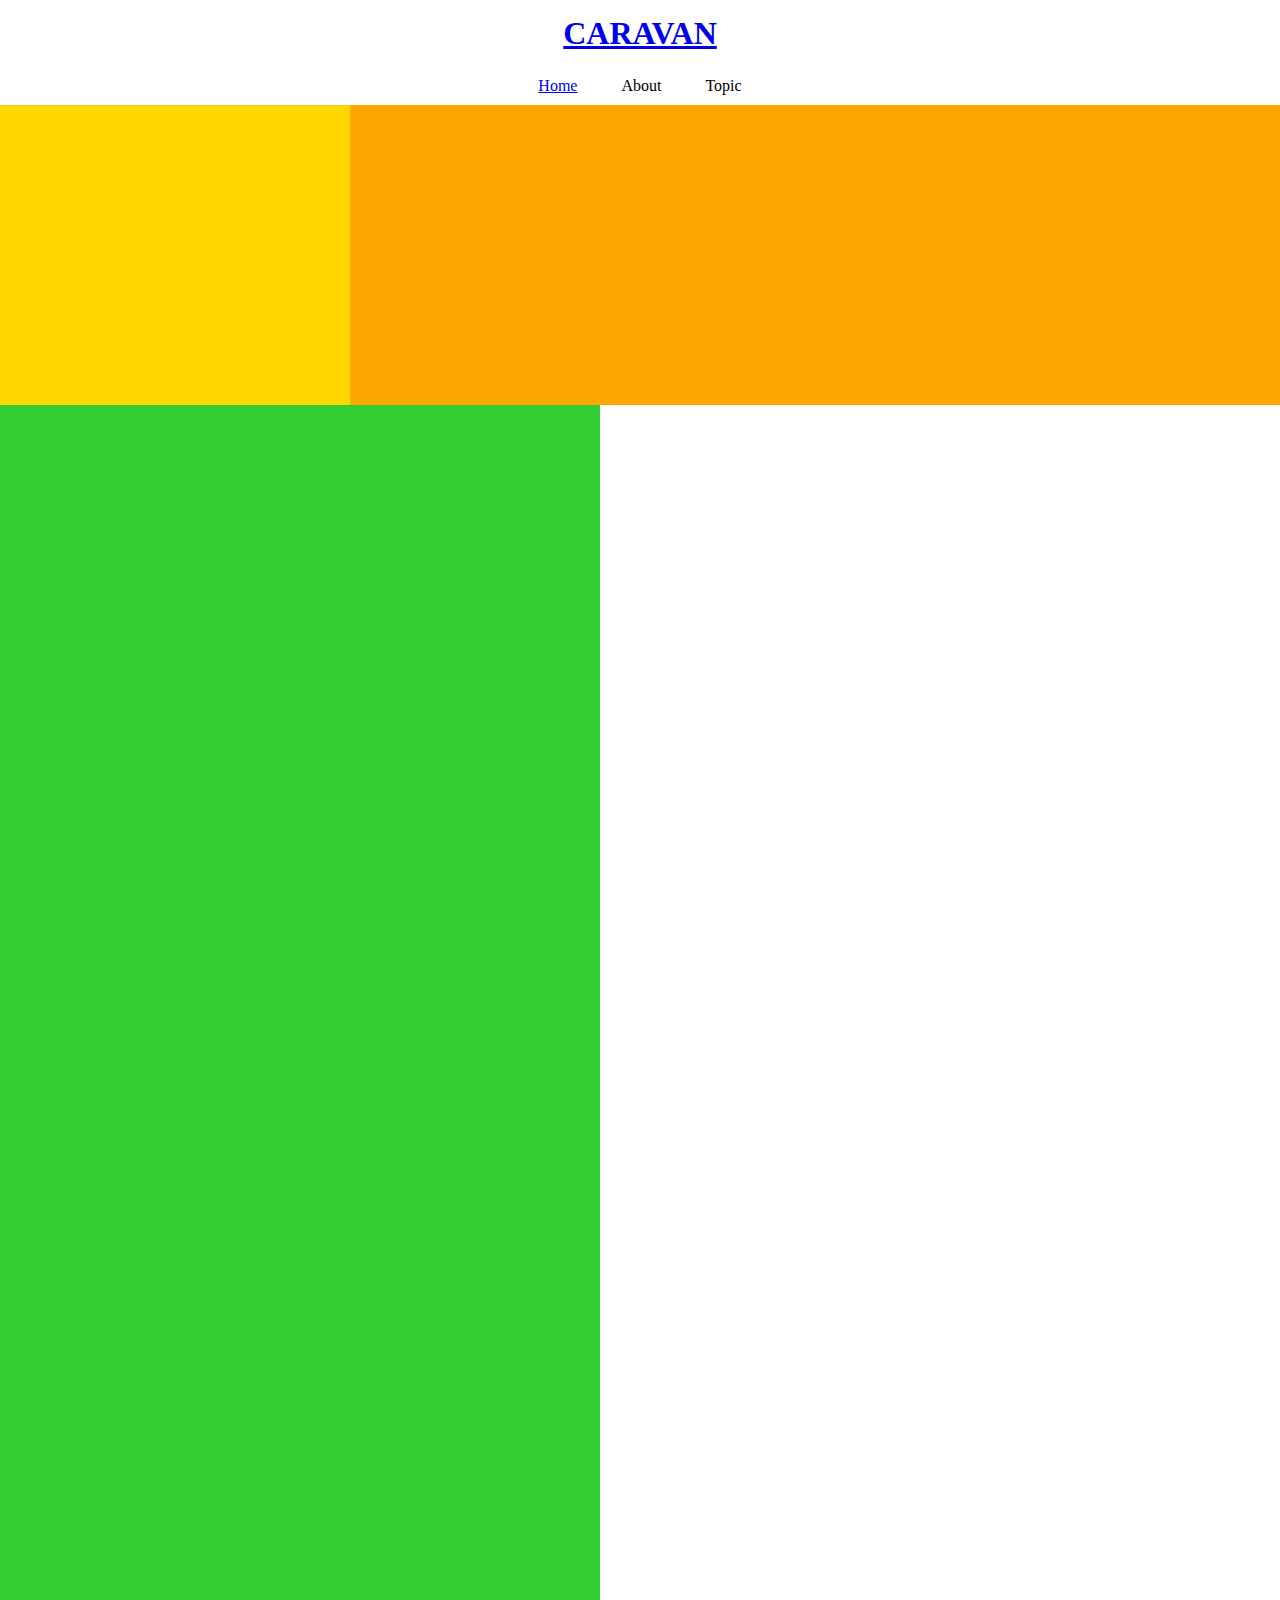
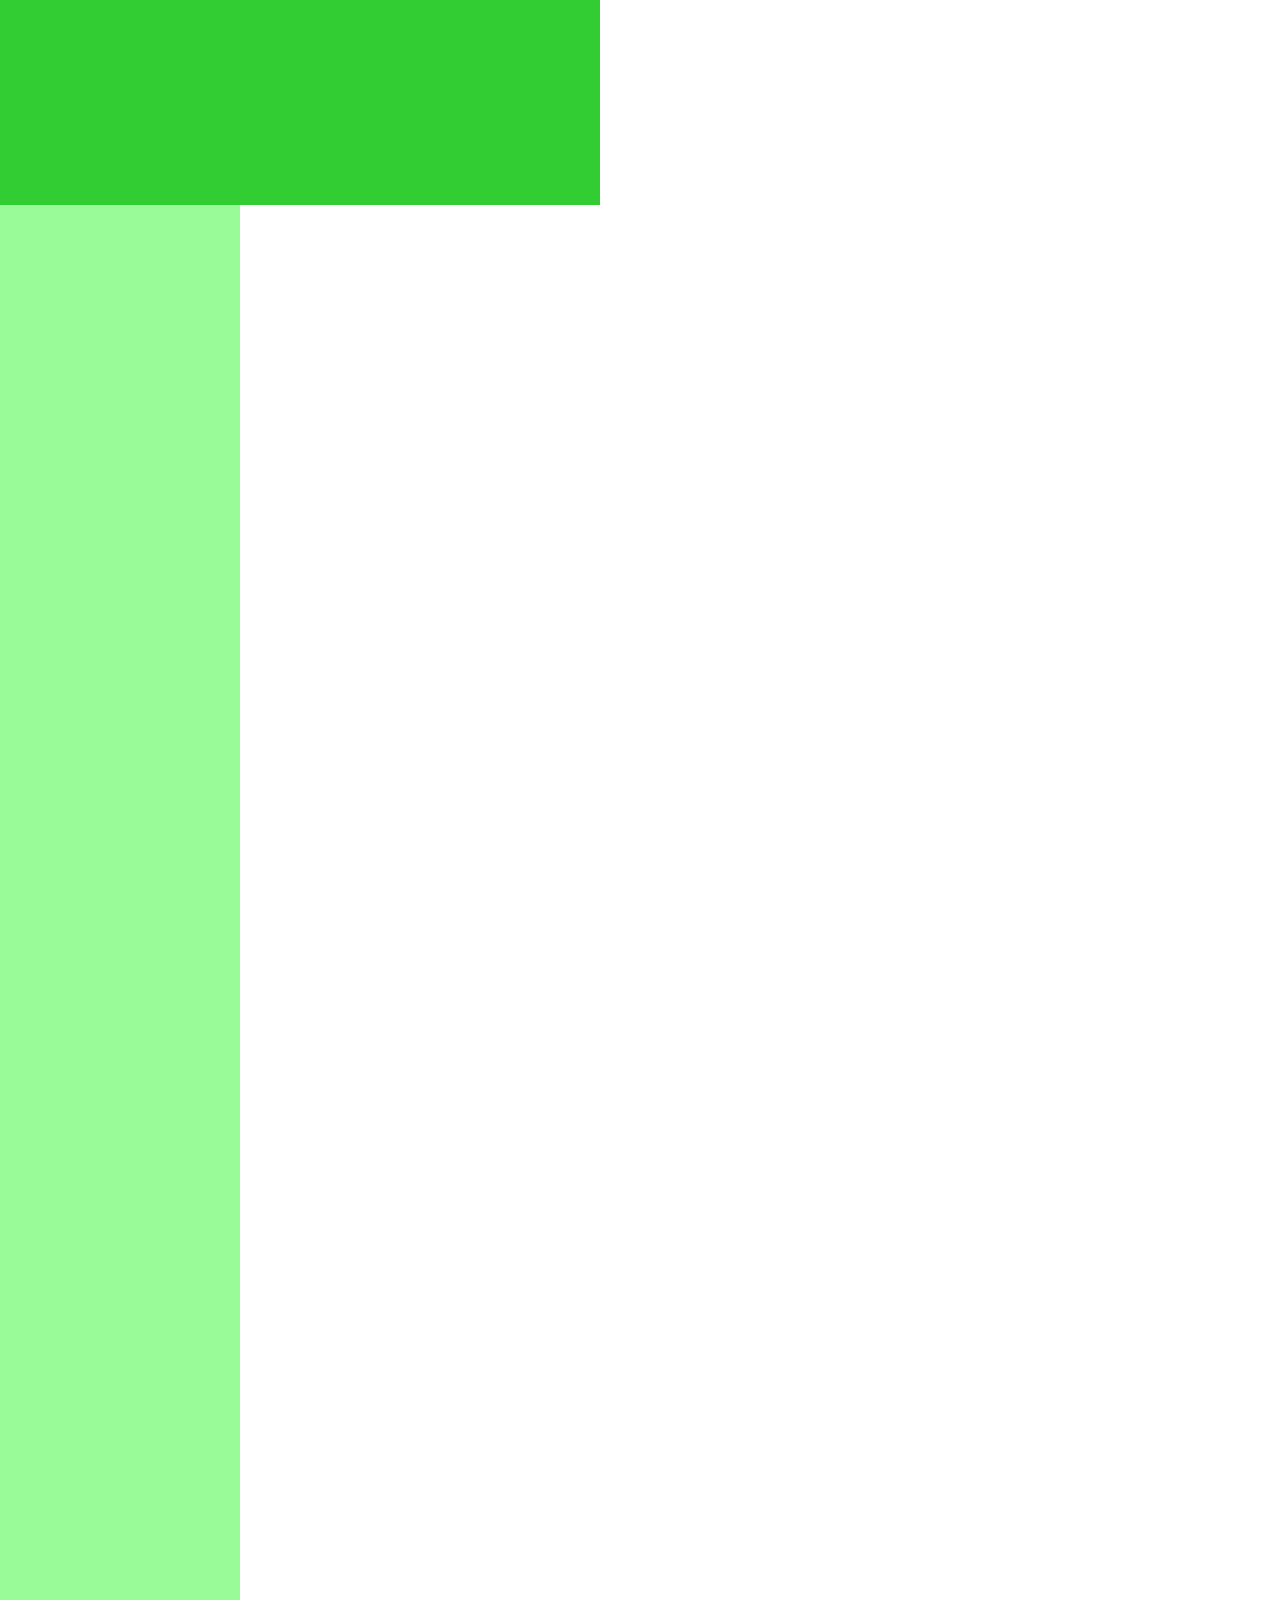
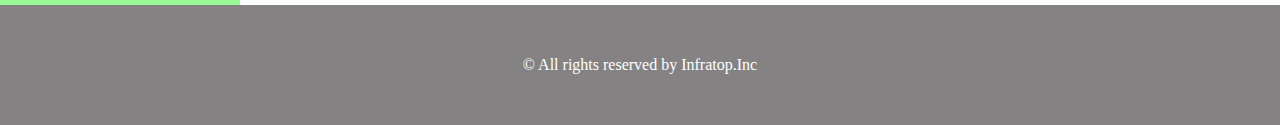
==== caravan/index.html @ 65d50273 "復習" ====
<html lang="ja">
    <head>
        <meta charset="UTF-8" />
         <!-- CSSファイルの読み込み -->
         <link rel="stylesheet" href="style.css" />
         <title>CARAVAN</title>
    </head>

    <body>
        <!-- header -->
        <header>
            <h1 class="heading">
                <a href="index.html">
                    CARAVAN
                </a>
            </h1>
        </header>
       

         <!-- navigation -->
         <nav>
            <ul class="nav-list">
                <li class="nav-list-item">
                    <a href="index.html">Home</a>
                </li>
                <li class="nav-list-item">About</li>
                <li class="nav-list-item">Topic</li>
            </ul>
         </nav>
        <!-- main-visual用のdiv -->
        <div class="main-visual">
        <div class="main-visual-content"></div>
        </div>
        <!-- main用のdiv -->
        <div class="main"></div>
        <div class="blog"></div>
        <div class="sidebar"></div>   
        
        <!-- footer-->
        <footer>
            <p class="footer-text">© All rights reserved by Infratop.Inc</p>
        </footer>
        

    </body>
</html>
---- caravan/style.css ----
*{
    margin: 0;
    padding: 0;
    box-sizing: border-box;
}

header{
        width: 90%; /* 横幅90% */
        padding: 15px 0;
        margin: 0 auto;
        text-align: center;
}

header .heading{/* headerタグ内のheadingクラスにのみ反映される */
                font-size: 32px;
}

.nav-list{
           text-align: center;
           padding: 10px 0;
           margin: 0 auto;
}

.nav-list-item {
                list-style: none;
                display: inline-block;
                margin: 0 20px;
}

.main-visual{
                width: 100%;/* 横幅いっぱい */
                height: 300px;/* 高さ300px */
                background-color: orange;/* 背景色orange */
}

.main-visual-content{
                        width: 350px;/* 横幅350px */
                        height: 300px;/* 親の高さに揃える */
                        background-color: gold;/* 背景色gold */
                    
}

.main{
        width: 840px;/* 横幅いっぱい */
        /* background-color, heightの指定を解除 */
        display: flex;/* Flexboxの利用 */
        justify-content: center;/* 子要素の横並び・中央寄せ */
        margin: 0 auto;
}

.blog{
        width: 600px;/* 横幅600px */
        height: 1400px;/* 高さ1400px */
        background-color: limegreen;/* 背景色limegreen */
}

.sidebar{
    width: 240px;/* 横幅240px */
    height: 1400px;/* 高さ1400px */
    background-color: palegreen;/* 背景色palegreen */
}

footer{
        width: 100%;
        height: 120px;
        text-align: center;
        line-height: 120px;
        background-color: #848282;
}

.footer-text{
        color: #fff;
}
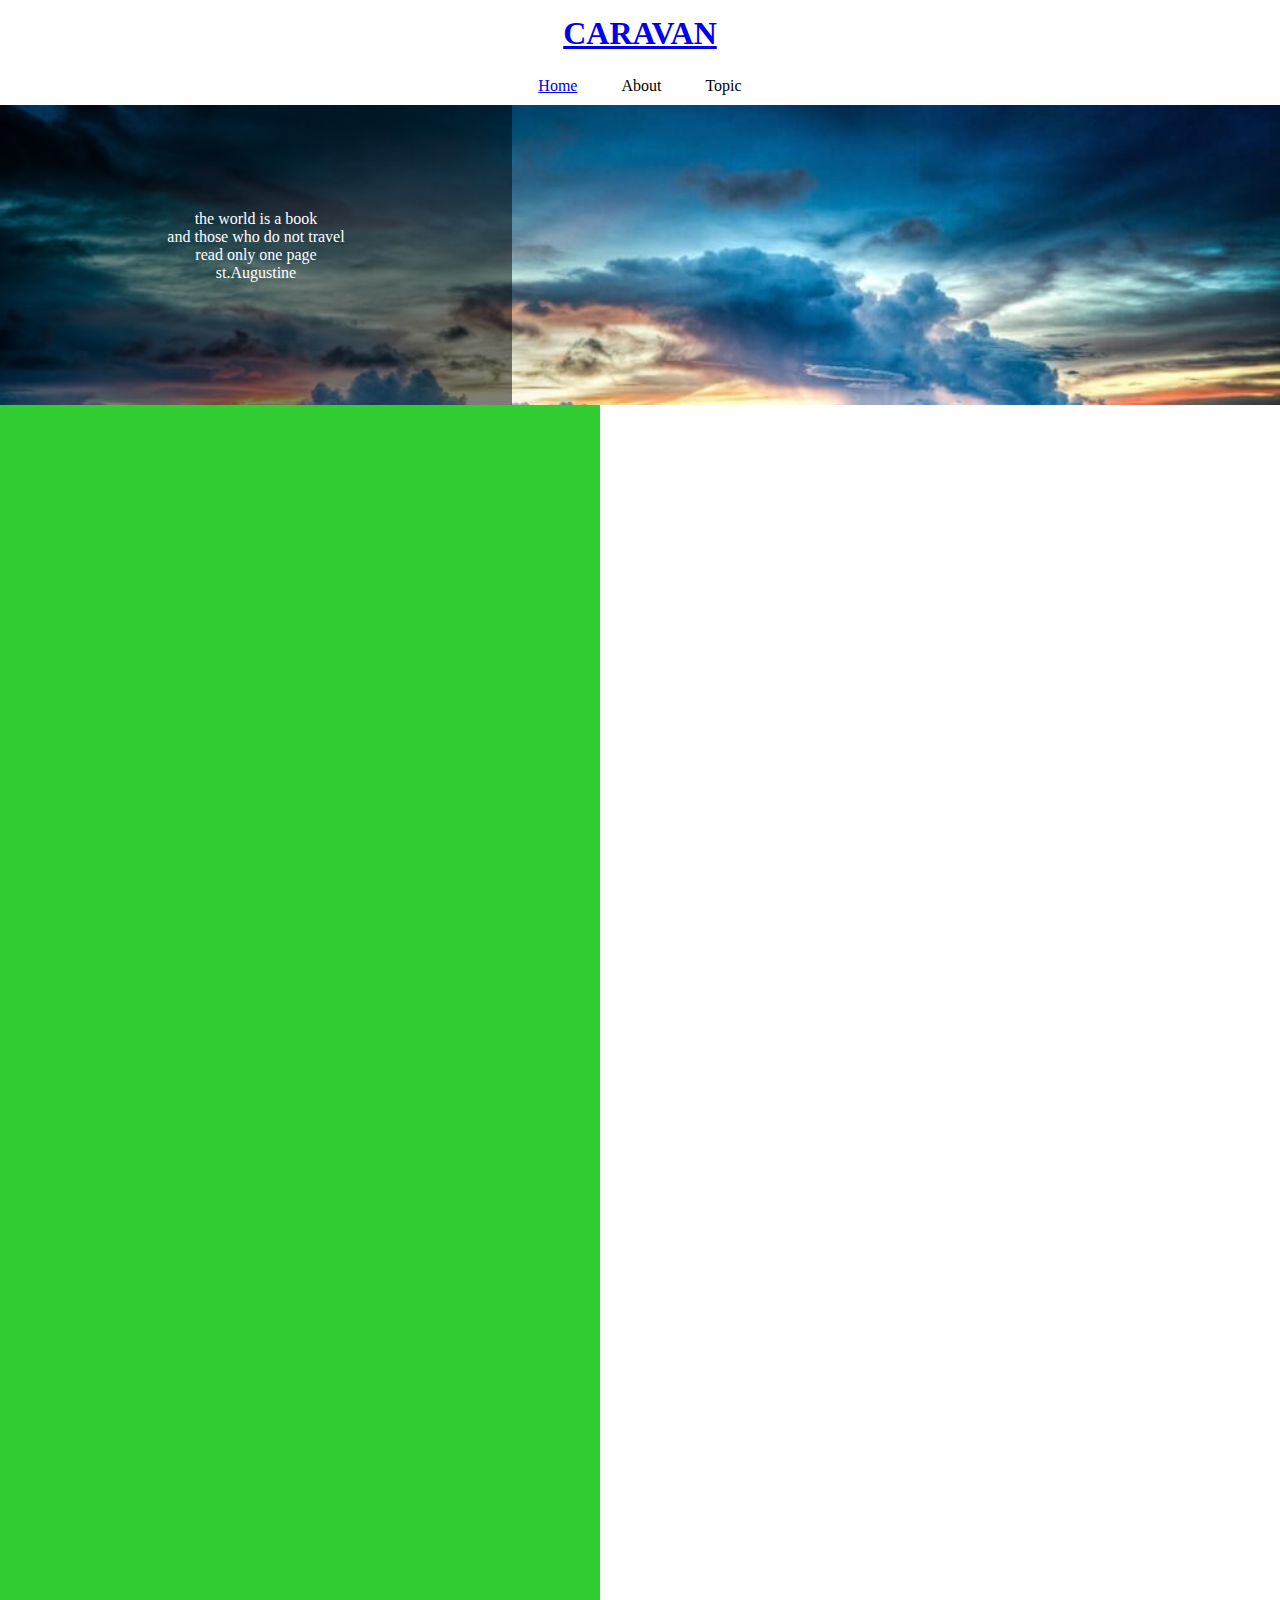
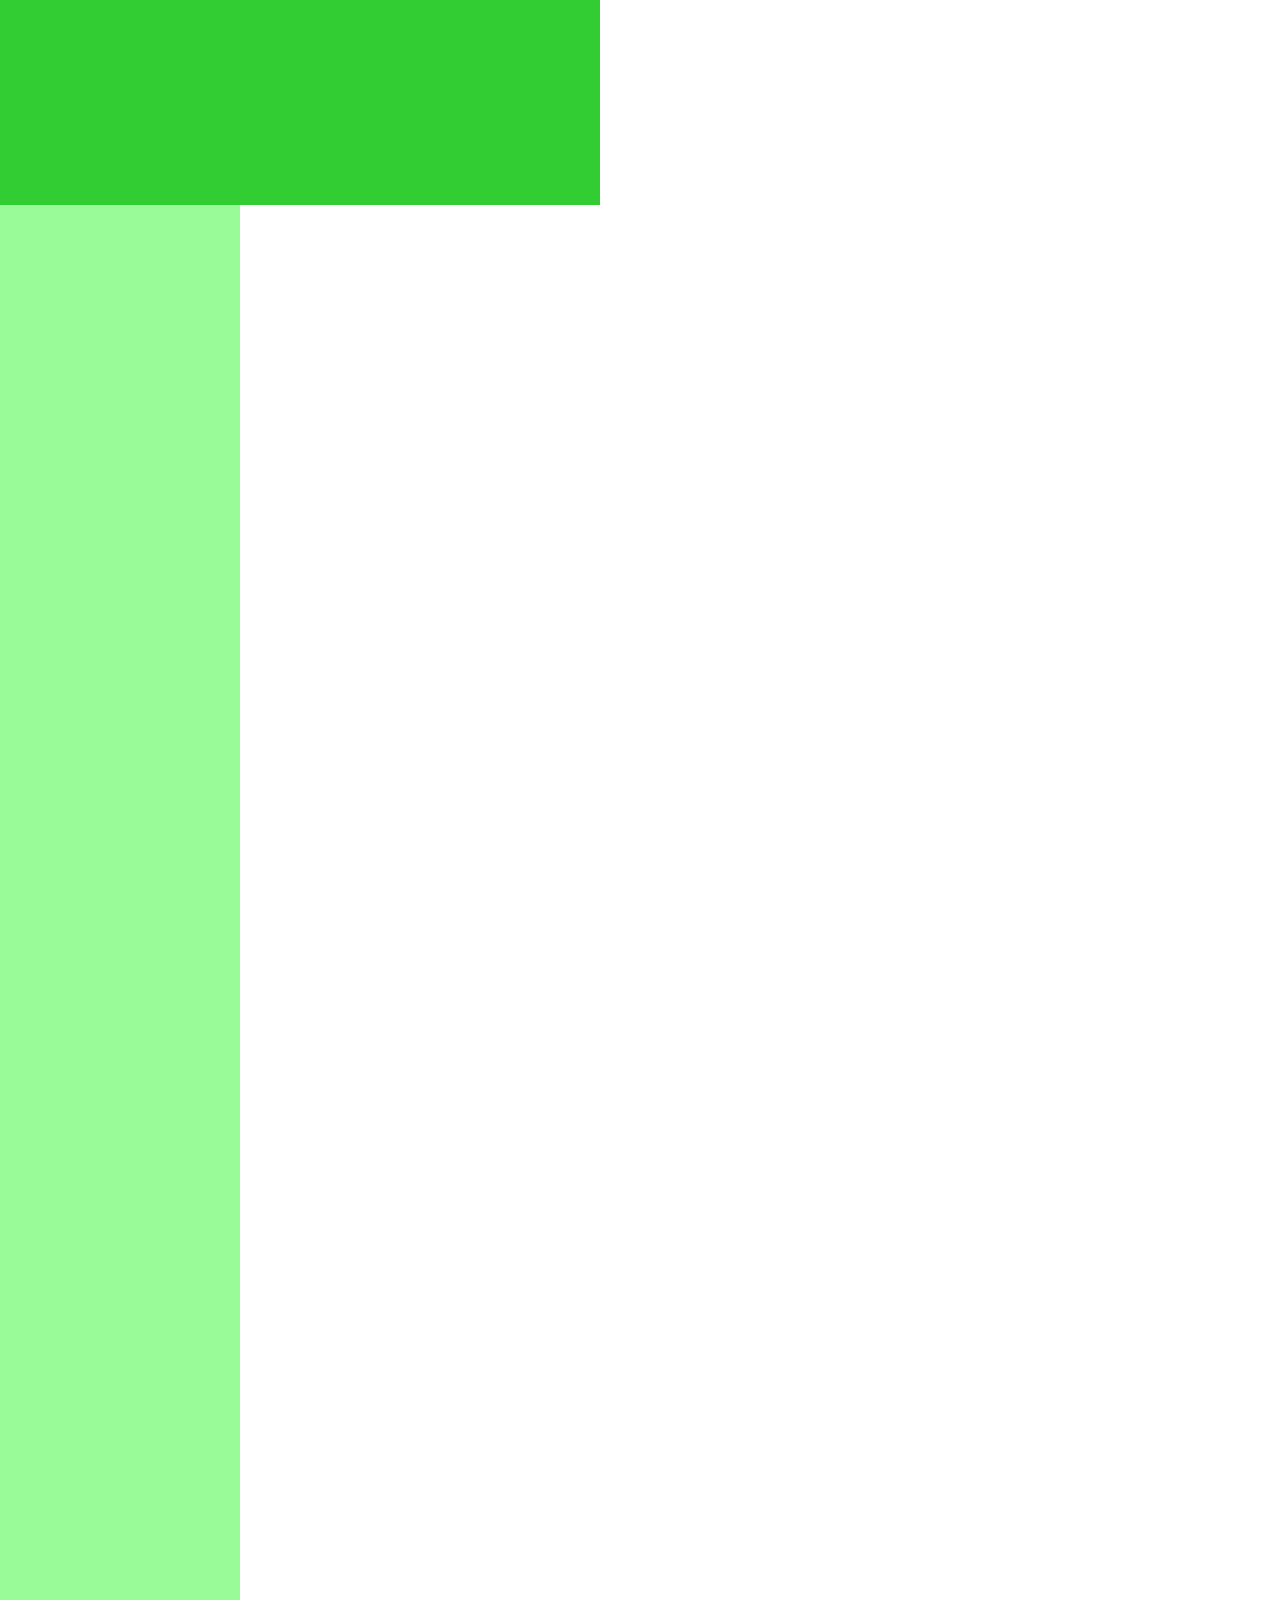
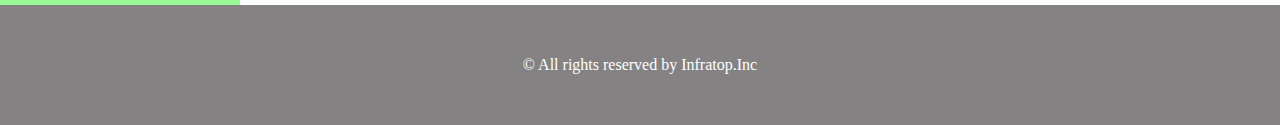
==== commit bc6e1fed: "学習" ====
--- a/caravan/index.html
+++ b/caravan/index.html
@@ -29,7 +29,16 @@
          </nav>
         <!-- main-visual用のdiv -->
         <div class="main-visual">
-        <div class="main-visual-content"></div>
+            <div class="main-visual-content">
+                <p class="main-visual-text">
+                    the world is a book<br/>
+                    and those who do not travel<br/>
+                    read only one page
+                </p>
+                <p class="main-visual-text">
+                    st.Augustine
+                </p>
+            </div>
         </div>
         <!-- main用のdiv -->
         <div class="main"></div>
--- a/caravan/style.css
+++ b/caravan/style.css
@@ -30,14 +30,26 @@
 .main-visual{
                 width: 100%;/* 横幅いっぱい */
                 height: 300px;/* 高さ300px */
-                background-color: orange;/* 背景色orange */
+                background-image:url(img/mv.jpg);/* 背景色orange */
+                background-size: cover;
+
 }
 
 .main-visual-content{
-                        width: 350px;/* 横幅350px */
+                        width: 40%;/* 横幅40% */
                         height: 300px;/* 親の高さに揃える */
-                        background-color: gold;/* 背景色gold */
-                    
+                        background-color: rgba(0,0,0,0.5);/* 背景色を半透明の黒にする */
+                        text-align: center;/* 文字を中央揃えにする */
+                        padding-top: 105px; /* 上側の内側余白で垂直方向の位置を調整 */
+}
+
+.main-visual-text{
+        color: #fff;
+}
+
+.main-visual-name{
+        margin-top: 30px; /* 上側の外側の余白 */
+        color: #fff; /* 文字色を白に変更 */
 }
 
 .main{
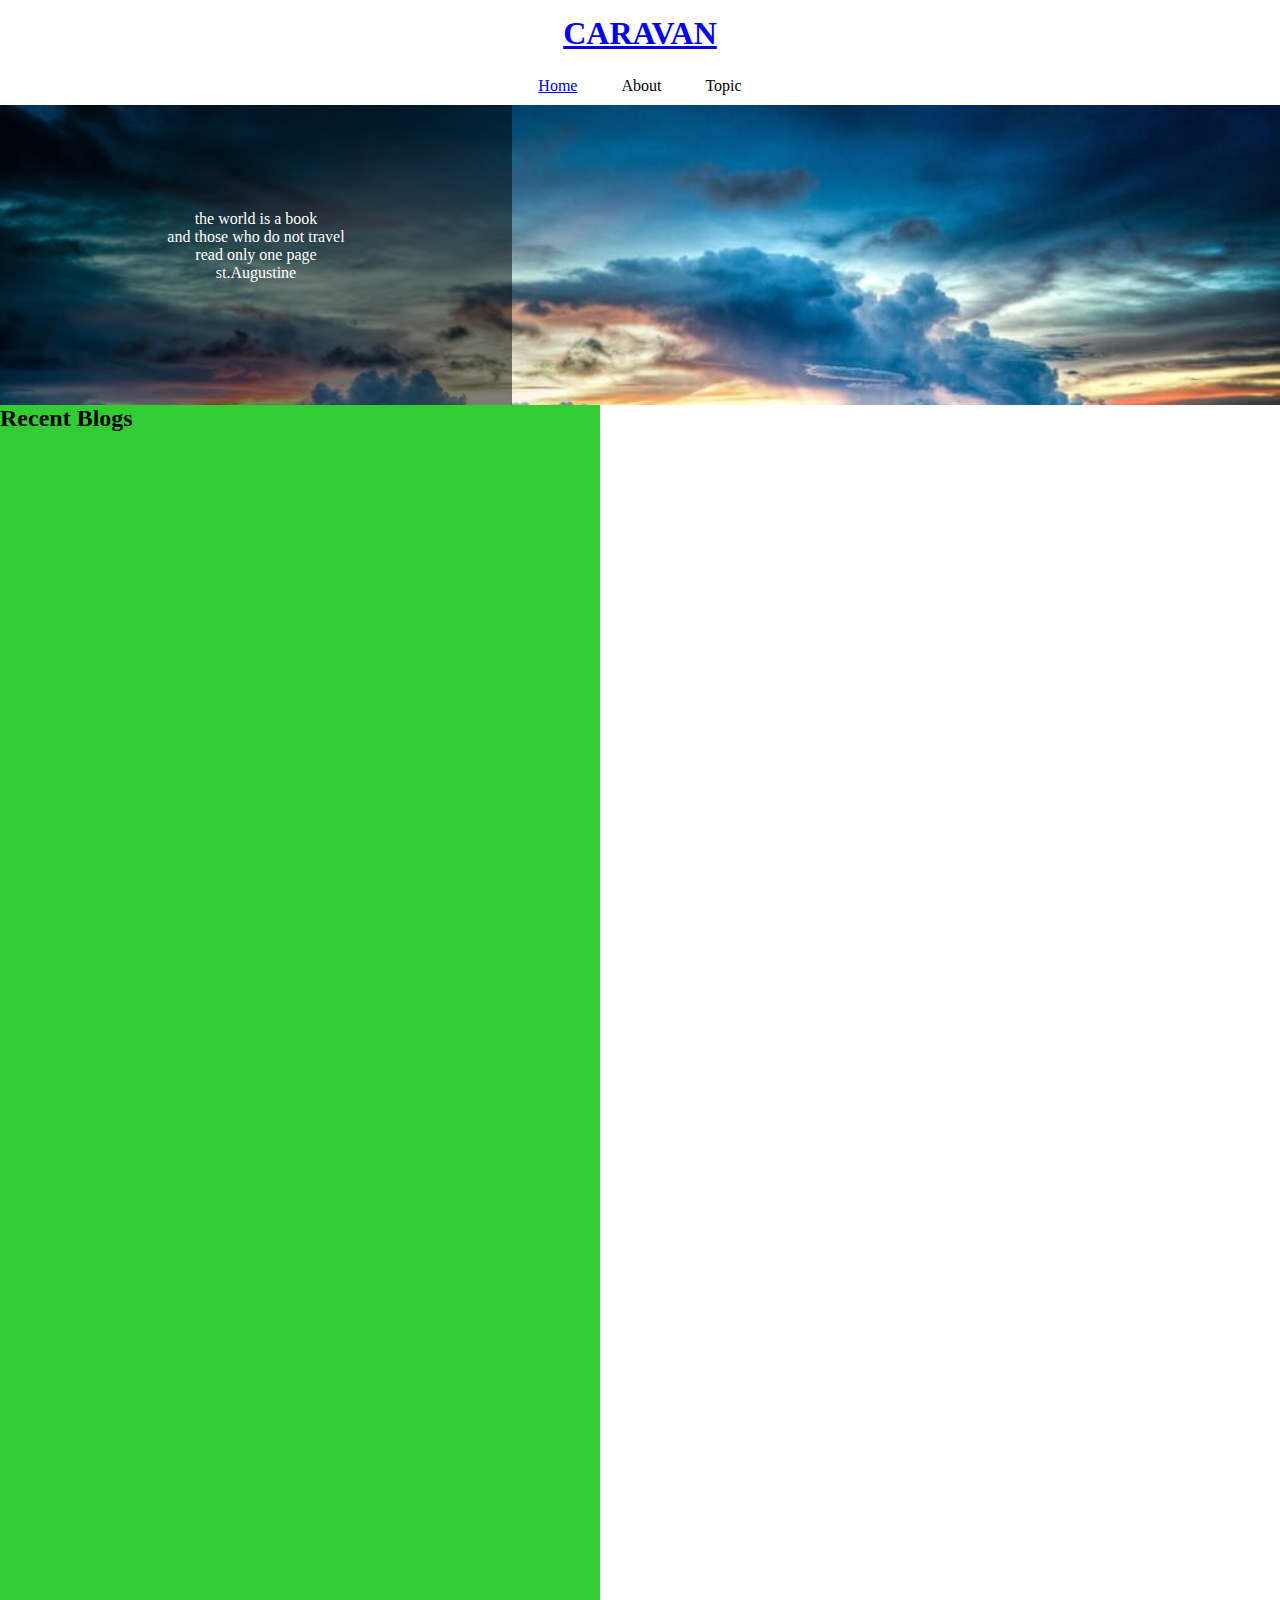
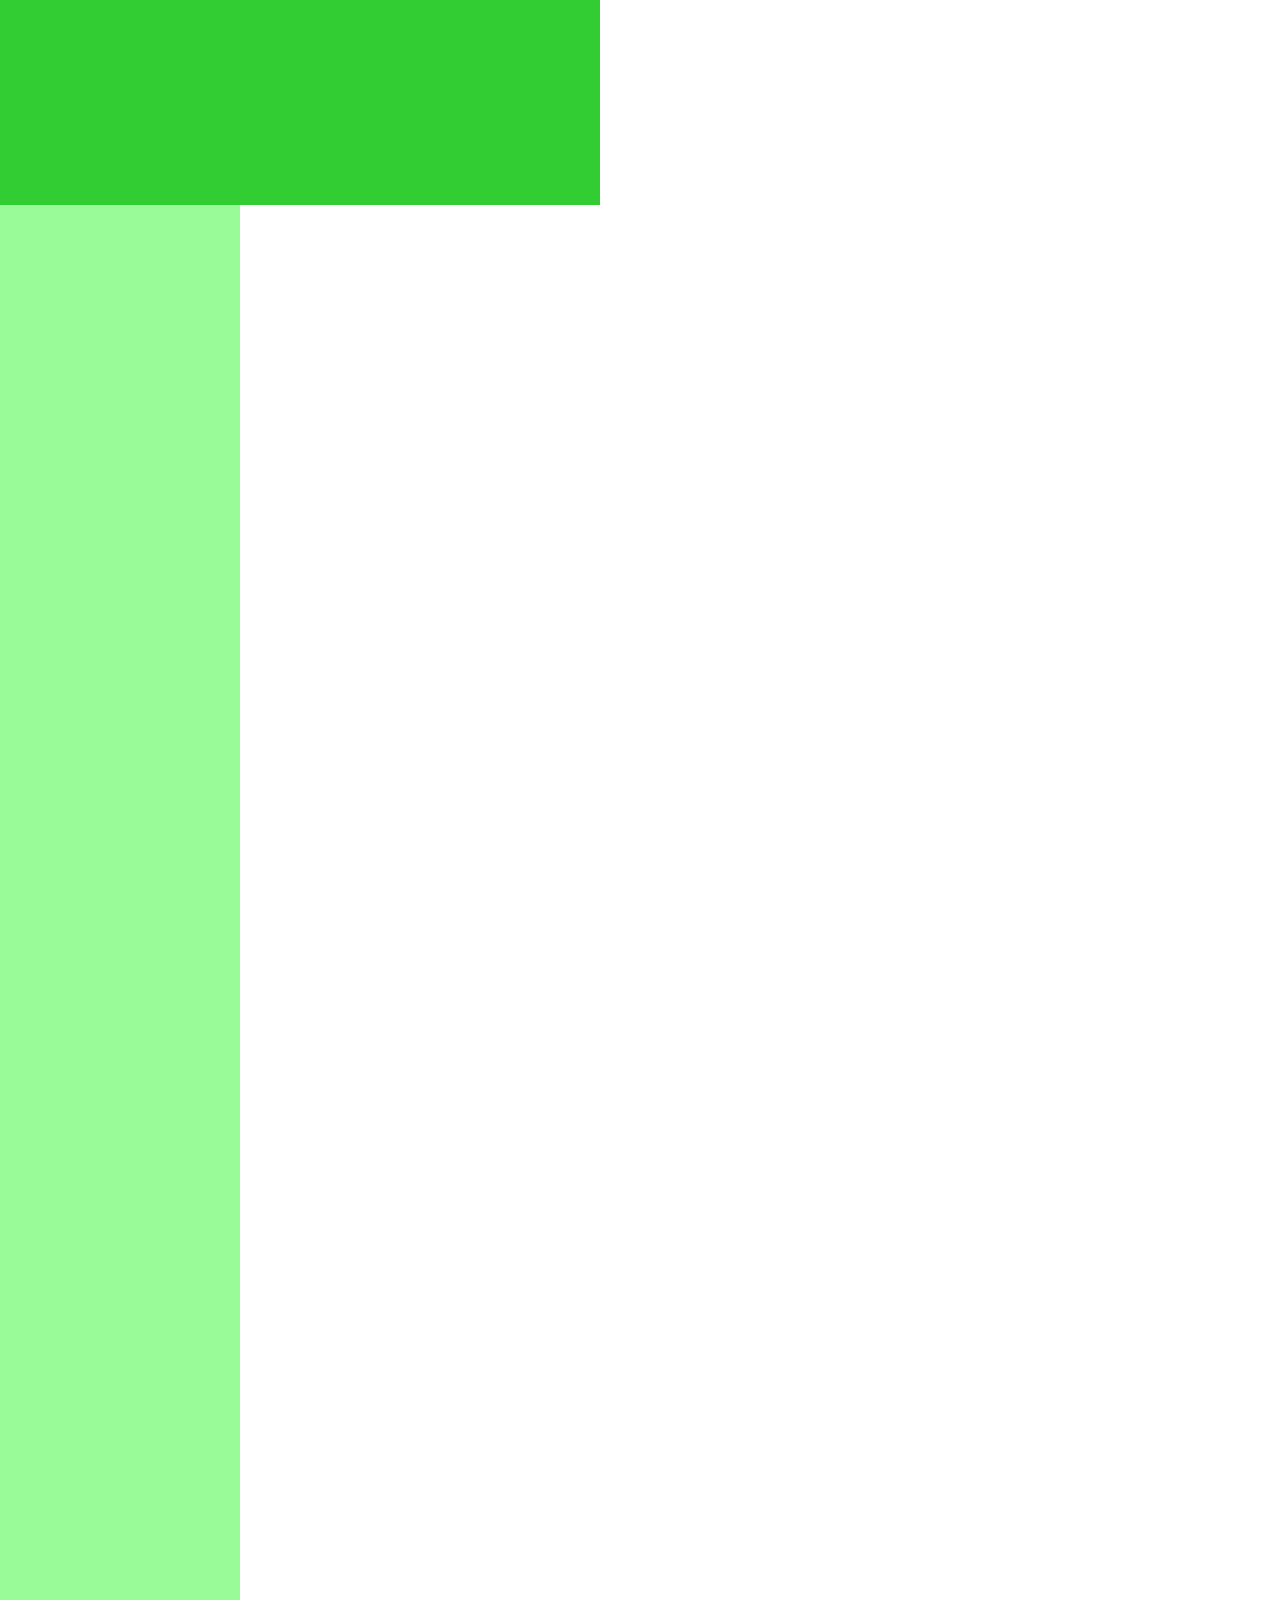
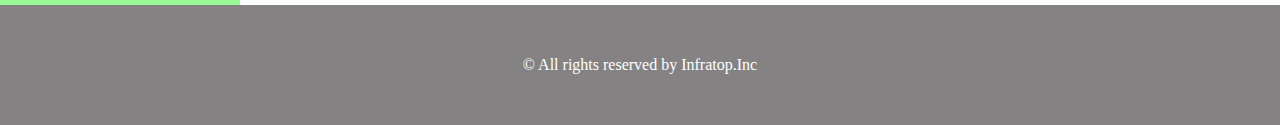
==== commit 30cd25fa: "復習" ====
--- a/caravan/index.html
+++ b/caravan/index.html
@@ -41,10 +41,12 @@
             </div>
         </div>
         <!-- main用のdiv -->
-        <div class="main"></div>
-        <div class="blog"></div>
-        <div class="sidebar"></div>   
-        
+        <main>
+            <section class="blog">
+                <h2 class="blog-heading">Recent Blogs</h2>
+            </section>
+            <div class="sidebar"></div>   
+        </main>
         <!-- footer-->
         <footer>
             <p class="footer-text">© All rights reserved by Infratop.Inc</p>
--- a/caravan/style.css
+++ b/caravan/style.css
@@ -52,14 +52,6 @@
         color: #fff; /* 文字色を白に変更 */
 }
 
-.main{
-        width: 840px;/* 横幅いっぱい */
-        /* background-color, heightの指定を解除 */
-        display: flex;/* Flexboxの利用 */
-        justify-content: center;/* 子要素の横並び・中央寄せ */
-        margin: 0 auto;
-}
-
 .blog{
         width: 600px;/* 横幅600px */
         height: 1400px;/* 高さ1400px */
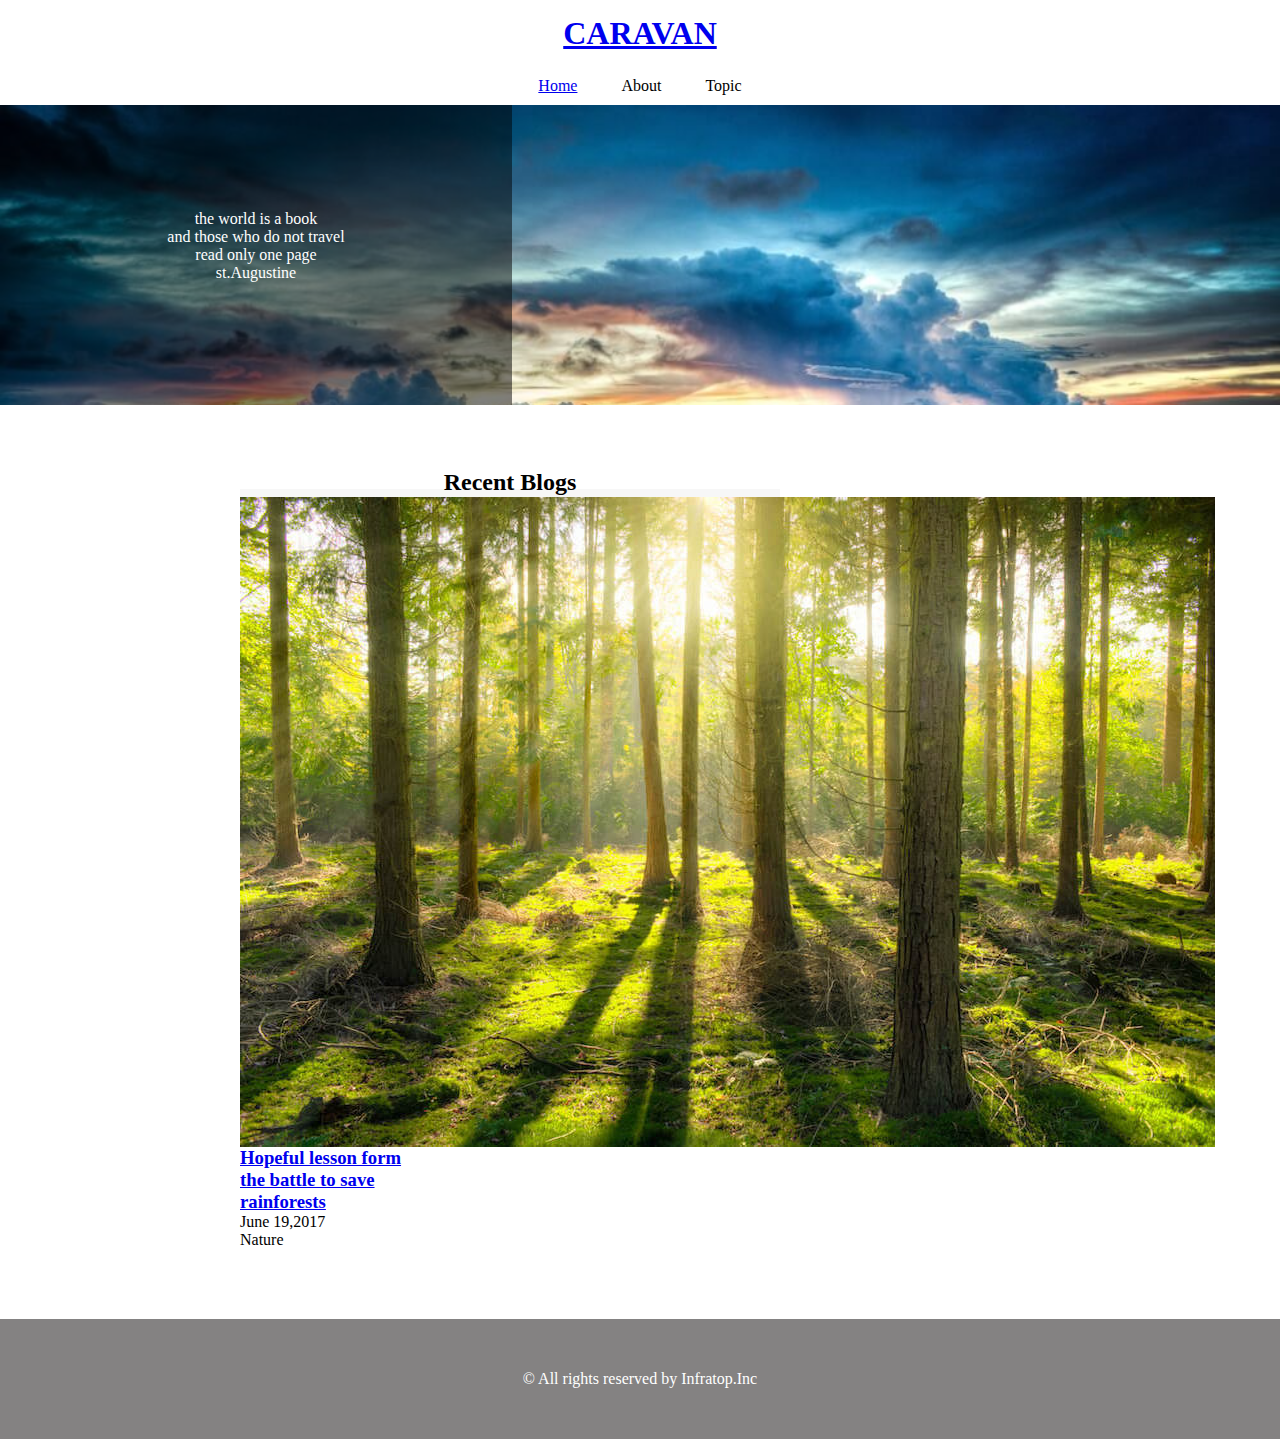
==== commit 51fa7dbc: "復習" ====
--- a/caravan/index.html
+++ b/caravan/index.html
@@ -44,6 +44,20 @@
         <main>
             <section class="blog">
                 <h2 class="blog-heading">Recent Blogs</h2>
+                <div class="blog-item">
+                    <img class="blog-images" src="img/forest.jpg">
+                    <section class="blog-text">
+                        <h3>
+                            <a href="single.html">
+                                Hopeful lesson form<br>
+                                the battle to save<br>
+                                rainforests
+                            </a>
+                        </h3>
+                        <p>June 19,2017</p>
+                        <span class="category">Nature</span>
+                    </section>
+                </div>
             </section>
             <div class="sidebar"></div>   
         </main>
--- a/caravan/style.css
+++ b/caravan/style.css
@@ -52,16 +52,27 @@
         color: #fff; /* 文字色を白に変更 */
 }
 
+main{
+        width: 800px;/* 横幅800px */
+        display: flex;/* Flexboxの利用 */
+        justify-content: center;/* 要素の横並び・中央寄せ */
+        margin: 0 auto;/* 要素の中央揃え */
+        padding: 70px 0; /* 上下に70px、左右に0pxの内側余白 */
+}
+
 .blog{
-        width: 600px;/* 横幅600px */
-        height: 1400px;/* 高さ1400px */
-        background-color: limegreen;/* 背景色limegreen */
+        width: 540px;/* 横幅600px */
+        margin-right: 30px;
+       }
+
+.blog-heading{
+                border-bottom: 8px solid #f7f7f7;
+                text-align: center;
+                line-height: 0.6;
 }
 
 .sidebar{
-    width: 240px;/* 横幅240px */
-    height: 1400px;/* 高さ1400px */
-    background-color: palegreen;/* 背景色palegreen */
+    width: 230px;/* 横幅240px */
 }
 
 footer{
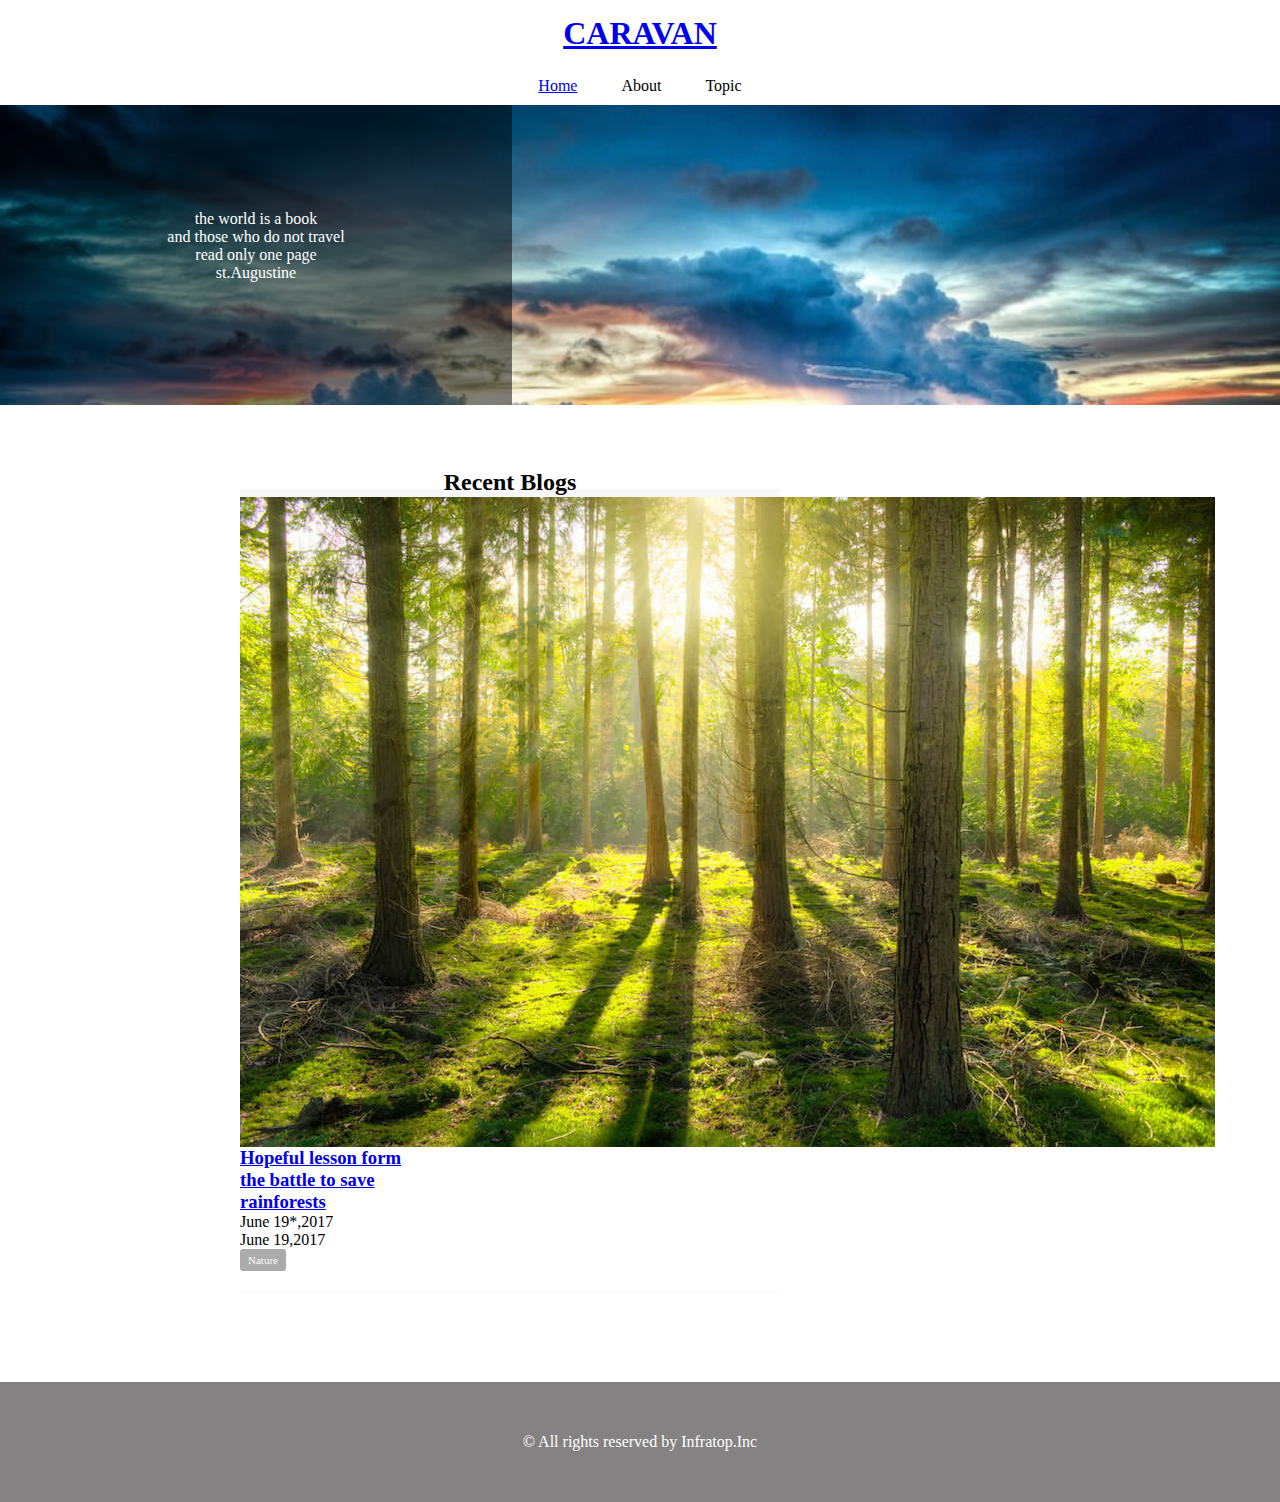
==== commit dc48ea42: "復習" ====
--- a/caravan/index.html
+++ b/caravan/index.html
@@ -54,6 +54,7 @@
                                 rainforests
                             </a>
                         </h3>
+                        <p class="blog-date">June 19*,2017</p>
                         <p>June 19,2017</p>
                         <span class="category">Nature</span>
                     </section>
--- a/caravan/style.css
+++ b/caravan/style.css
@@ -71,6 +71,21 @@
                 line-height: 0.6;
 }
 
+.blog-item{
+                padding-bottom: 20px;
+                margin-bottom: 20px;
+                border-bottom: 1px solid #f7f7f7;
+}
+
+.category{
+        display: inline-block;
+        padding: 5px 8px;
+        background-color: #acabab;
+        border-radius: 3px;
+        color: #fff;
+        font-size: 11px;
+}
+
 .sidebar{
     width: 230px;/* 横幅240px */
 }
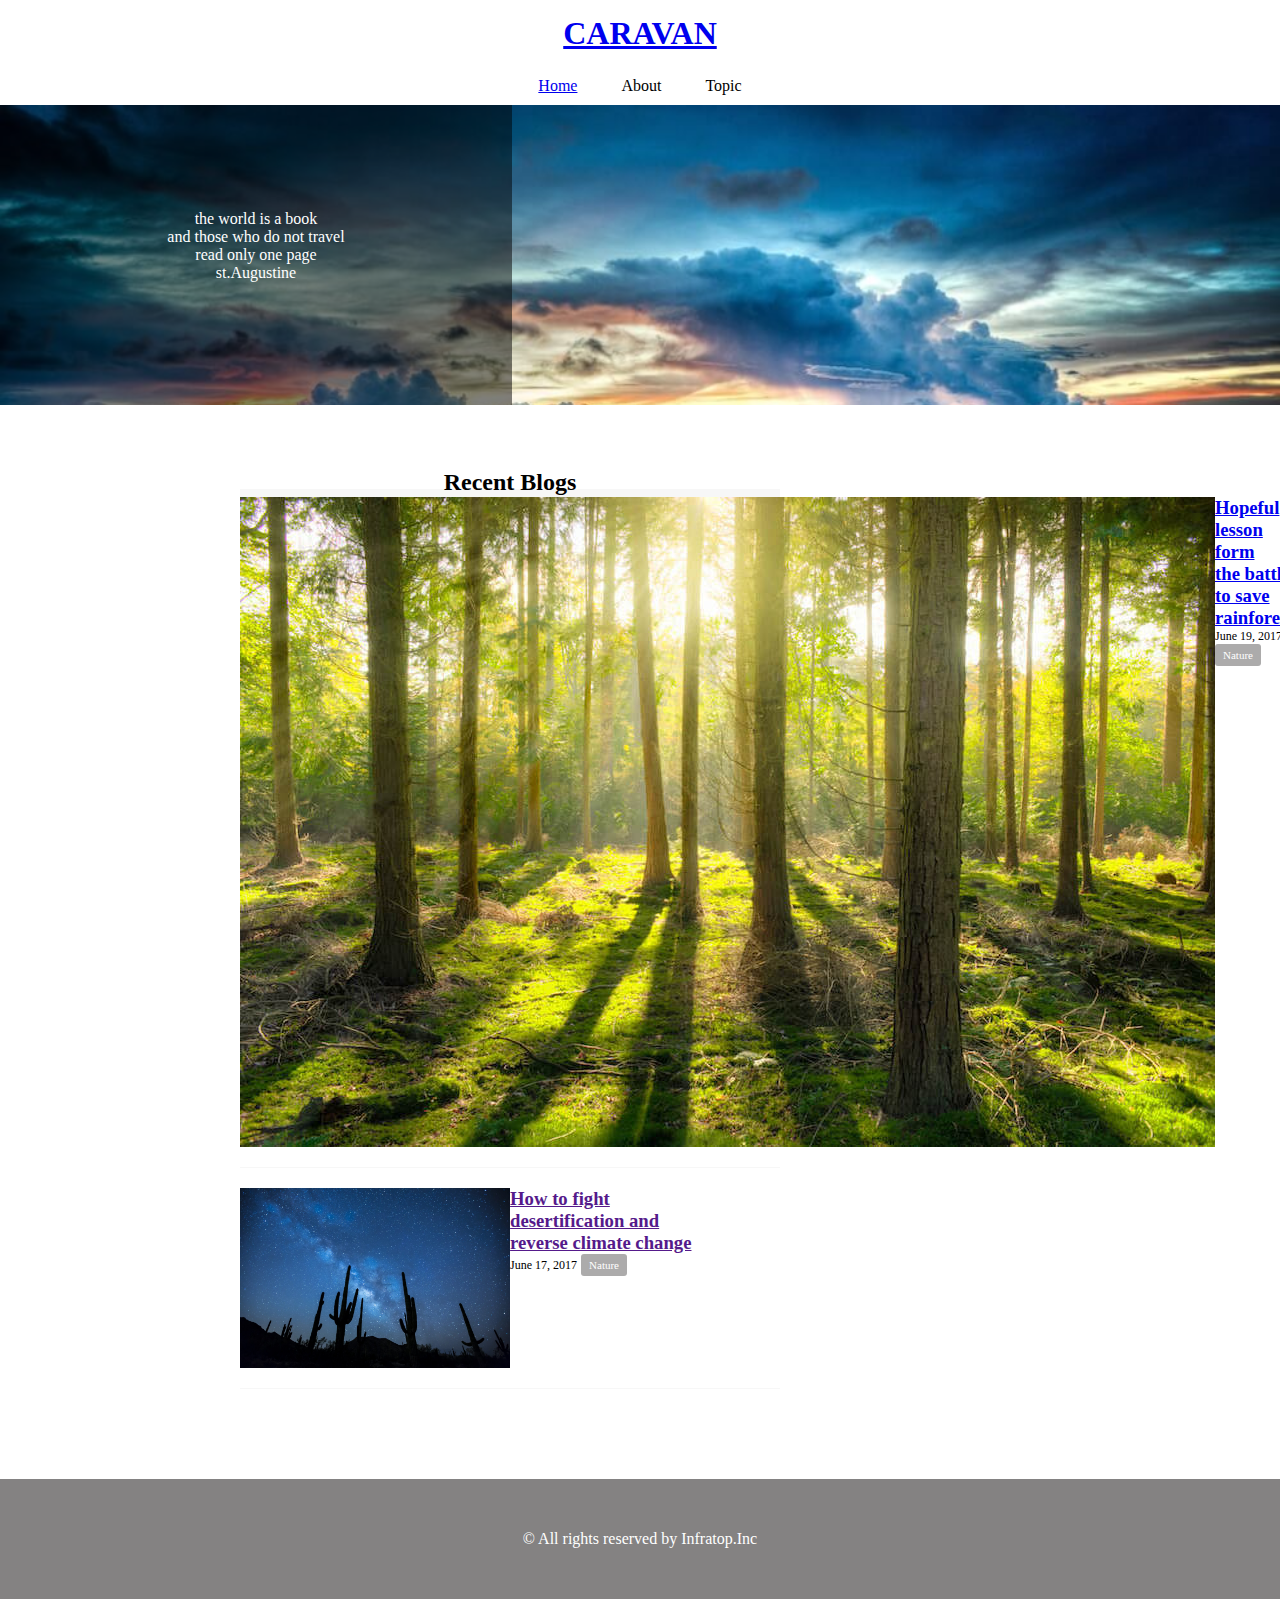
==== commit 48aa84ea: "2個目まで" ====
--- a/caravan/index.html
+++ b/caravan/index.html
@@ -44,21 +44,37 @@
         <main>
             <section class="blog">
                 <h2 class="blog-heading">Recent Blogs</h2>
-                <div class="blog-item">
-                    <img class="blog-images" src="img/forest.jpg">
-                    <section class="blog-text">
-                        <h3>
-                            <a href="single.html">
-                                Hopeful lesson form<br>
-                                the battle to save<br>
-                                rainforests
-                            </a>
-                        </h3>
-                        <p class="blog-date">June 19*,2017</p>
-                        <p>June 19,2017</p>
-                        <span class="category">Nature</span>
-                    </section>
-                </div>
+                    <div class="blog-box">    
+                        <div class="blog-item">
+                            <img class="blog-images" src="img/forest.jpg">
+                            <section class="blog-text">
+                                <h3 class="blog-text-heading">
+                                    <a href="single.html">
+                                        Hopeful lesson form<br>
+                                        the battle to save<br>
+                                        rainforests
+                                    </a>
+                                </h3>
+                                <p class="blog-date">June 19, 2017</p>
+                                <span class="category">Nature</span>
+                            </section>
+                        </div>
+                        <div class="blog-item">
+                            <img class="blog-image" src="img/desert.jpg"/>
+                            <section class="blog-text">
+                                <h3 class="blog-text">
+                                    <a href=""single.html>
+                                        How to fight<br>
+                                        desertification and<br>
+                                        reverse climate change
+                                    </a>
+                                </h3>
+                                <p class="blog-date">June 17, 2017</p>
+                                <span class="category">Nature</span>
+                            </section>
+                        </div>
+                        
+                    </div>
             </section>
             <div class="sidebar"></div>   
         </main>
--- a/caravan/style.css
+++ b/caravan/style.css
@@ -75,6 +75,17 @@
                 padding-bottom: 20px;
                 margin-bottom: 20px;
                 border-bottom: 1px solid #f7f7f7;
+                display: flex;
+                justify-content: flex-start;
+}
+
+.blog-image{
+                height: 180px;
+}
+
+.blog-date{
+                font-size: 12px;
+                display: inline-block;
 }
 
 .category{
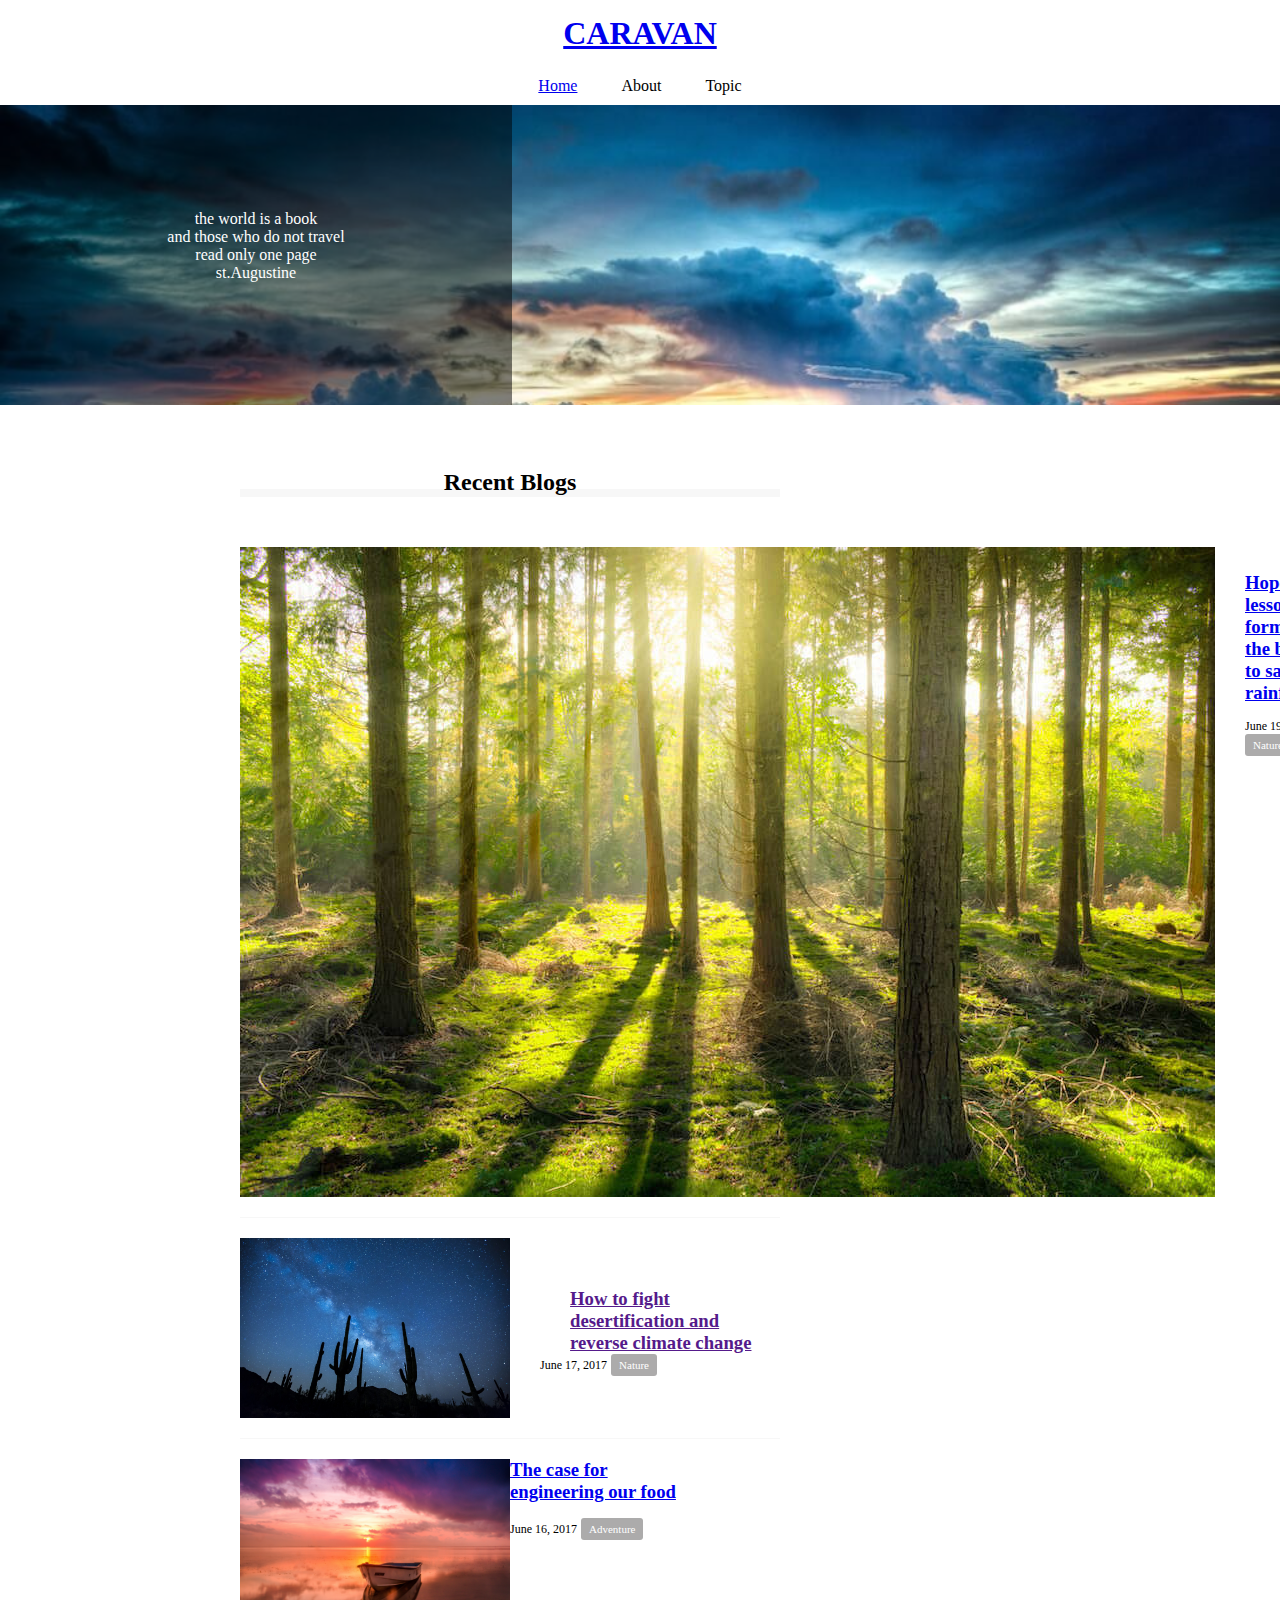
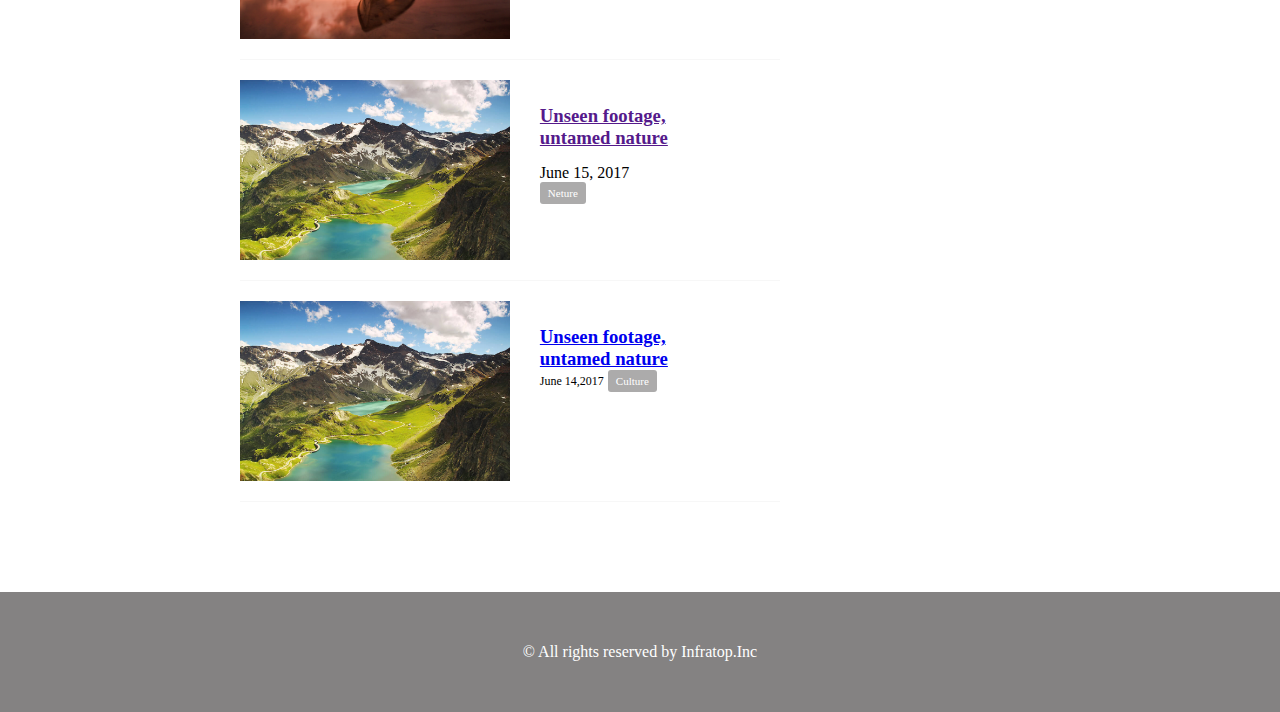
==== commit c8ef8aec: "2個目まで" ====
--- a/caravan/index.html
+++ b/caravan/index.html
@@ -73,7 +73,45 @@
                                 <span class="category">Nature</span>
                             </section>
                         </div>
-                        
+                        <div class="blog-item">
+                            <img class="blog-image" src="img/sunset.jpg"/>
+                            <section classs="blog-text">
+                                <h3 class="blog-text-heading">
+                                    <a href="single.html">
+                                        The case for<br>
+                                        engineering our food
+                                    </a>
+                                </h3>
+                                <p class="blog-date">June 16, 2017</p>
+                                <span class="category">Adventure</span>
+                            </section>
+                        </div>
+                        <div class="blog-item">
+                            <img class="blog-image" src="img/italy.jpg">
+                            <section class="blog-text">
+                                <h3 class="blog-text-heading">
+                                    <a href=""single.html>
+                                        Unseen footage,<br>
+                                        untamed nature
+                                    </a>
+                                </h3>
+                                <p class=""blog-date>June 15, 2017</p>
+                                <span class="category">Neture</span>
+                            </section>
+                        </div>
+                        <div class="blog-item">
+                            <img class="blog-image" src="img/italy.jpg"/>
+                            <section class="blog-text">
+                                <h3 class="blog-text-heasing">
+                                    <a href="single.html">
+                                        Unseen footage,<br>
+                                        untamed nature
+                                    </a>
+                                </h3>
+                                <p class="blog-date">June 14,2017</p>
+                                <span class="category">Culture</span>
+                            </section>
+                        </div>
                     </div>
             </section>
             <div class="sidebar"></div>   
--- a/caravan/style.css
+++ b/caravan/style.css
@@ -63,7 +63,11 @@
 .blog{
         width: 540px;/* 横幅600px */
         margin-right: 30px;
-       }
+}
+
+.blog-box{
+                padding-top: 50px;       
+}
 
 .blog-heading{
                 border-bottom: 8px solid #f7f7f7;
@@ -81,6 +85,14 @@
 
 .blog-image{
                 height: 180px;
+}
+
+.blog-text{
+        padding: 25px 0 0 30px;
+}
+
+.blog-text-heading{
+        padding-bottom: 15px;
 }
 
 .blog-date{
